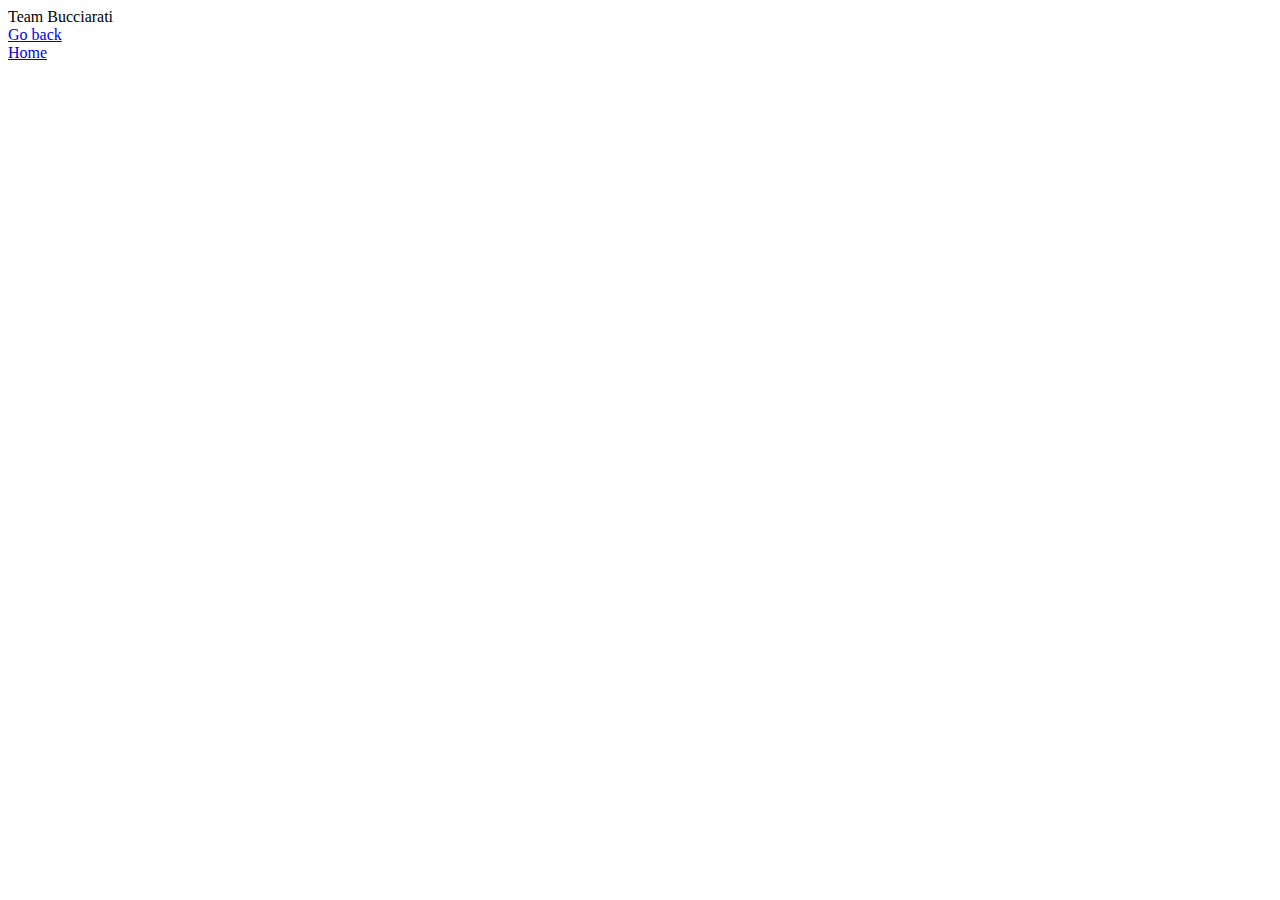
==== 3pamoka(Blogas)/Aboutus.html @ 4bbbda4f "Add files via upload" ====
<!DOCTYPE html>
<html>
    <head>
        <title>Team Bucciarati</title>
        <meta charset="utf-8">
        <link rel="stylesheet" type="text/css" href="blogostiliai.css">
    </head>
    <body class="backdrop">
        <header class="over">
            <div class="overtext">Team Bucciarati</div>
                <div class="quick"><a class="quicktext" href="Blog.html">Go back</a></div>
                <div class="quick"><a class="quicktext" href="Blog.html">Home</a></div>
        </header>
    </body>
</html>
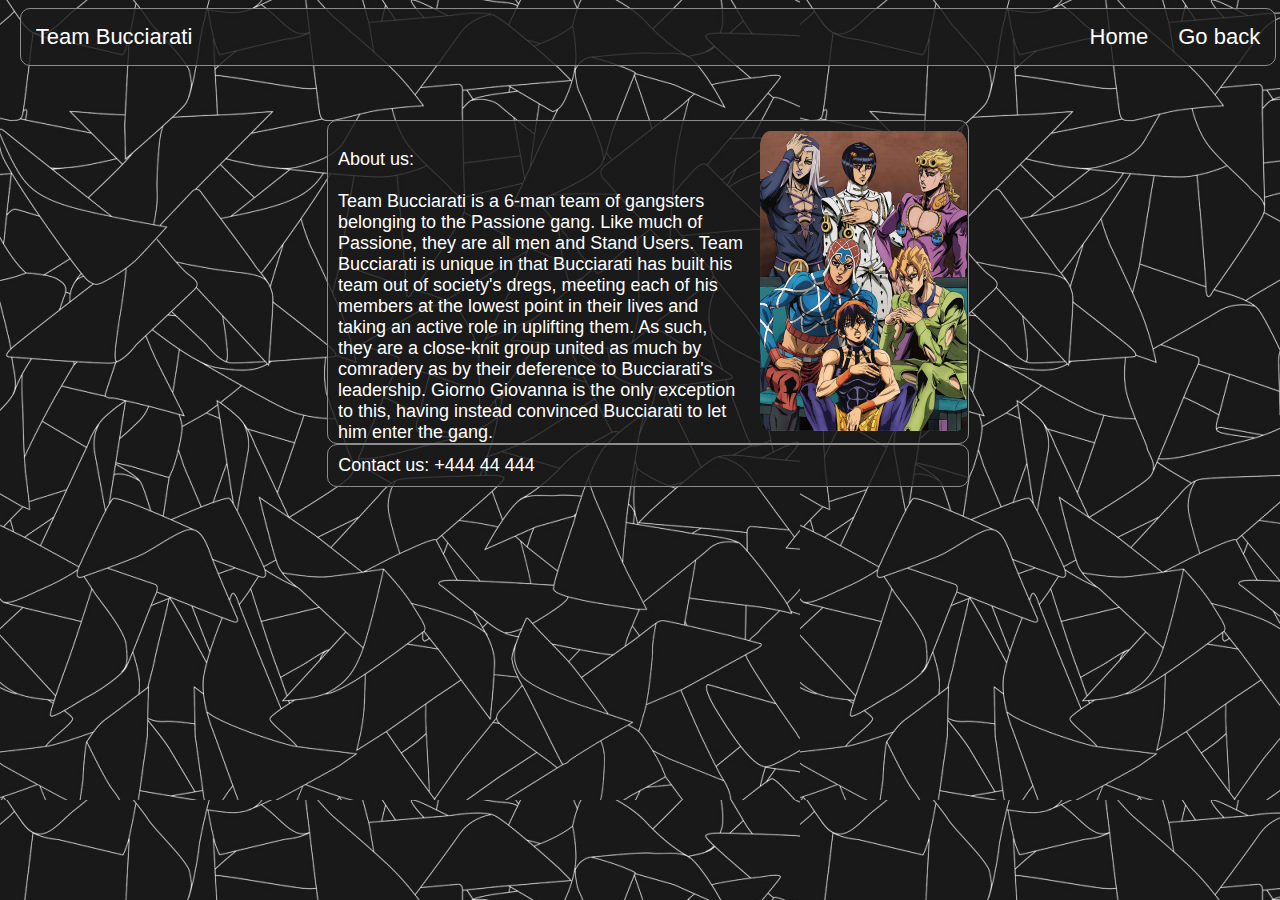
==== commit e336fe1e: "Add files via upload" ====
--- a/3pamoka(Blogas)/Aboutus.html
+++ b/3pamoka(Blogas)/Aboutus.html
@@ -9,7 +9,19 @@
         <header class="over">
             <div class="overtext">Team Bucciarati</div>
                 <div class="quick"><a class="quicktext" href="Blog.html">Go back</a></div>
-                <div class="quick"><a class="quicktext" href="Blog.html">Home</a></div>
+                <div class="quick"><a class="quicktext" href="Blog.html">Home</a></div>  
         </header>
+        <br><br><br>
+        <div class="page2box">
+         <div class="textbox2">
+            <p class="justtext">About us: <br><br>Team Bucciarati is a 6-man team of gangsters belonging to the Passione gang. Like much of Passione, they are all men and Stand Users. Team Bucciarati is unique in that Bucciarati has built his team out of society's dregs, meeting each of his members at the lowest point in their lives and taking an active role in uplifting them. As such, they are a close-knit group united as much by comradery as by their deference to Bucciarati's leadership. Giorno Giovanna is the only exception to this, having instead convinced Bucciarati to let him enter the gang.</p>
+        </div>
+        <div class="gangpicture2">
+            <img class="gangpicture" src="Images/TheGang.jpg">
+        </div>
+        </div>
+        <div class="numberbox">
+            <a class="number" href="Images/Confused_Mista.jpg">Contact us: +444 44 444</a>
+        </div>
     </body>
 </html>--- a/3pamoka(Blogas)/blogostiliai.css
+++ b/3pamoka(Blogas)/blogostiliai.css
@@ -0,0 +1,140 @@
+.over{
+    background-color: #1a1a1acc;
+    border: solid #8c8c8c 1px;
+    border-radius: 10px;
+    width: 98%;
+    margin: auto;
+}
+
+.overtext{
+    font-family: arial;
+    padding: 15px;
+    font-size: 22px;
+    color: white;
+    display: inline-block;
+}
+
+.quick{
+    padding: 15px;
+    float: right;
+}
+
+.quicktext{
+    color: white;
+    text-decoration: none;
+    font-size: 22px;
+    font-family: arial;
+}
+
+.quicktext:hover{
+    color: cornflowerblue;
+    transition-duration: 0.3s;
+}
+
+.backdrop{
+    background-image: url("Images/triangles.jpg");
+    width: 100%;
+}
+
+.articleimage{
+    height: 190px;
+    border-radius: 10px;
+    padding: 5px;
+    margin: auto;
+    display: block;
+    margin-left: auto;
+    margin-right: auto;
+}
+
+.textbox{
+    width: 190px;
+    color: rgba(255, 255, 255);
+    font-family: Arial;
+    font-size: 18px;
+    display: block;
+    margin-left: auto;
+    margin-right: auto;
+}
+
+.boxbox{
+    float: left;
+    width: 202px;
+    background-color: #1a1a1acc;
+    border: solid #8c8c8c 1px;
+    border-radius: 10px;
+    margin: 0 auto;
+}
+
+.boxboxbox{
+    margin-top: 0px;
+    margin: auto;
+    width: 92.56%;
+}
+
+.justtext{
+    color: white;
+    font-size: 18px;
+    font-family: Arial;
+    text-decoration: none;
+}
+
+.textbox2{
+    width: 63.7%;
+    display: inline-block;
+    padding: 10px;
+    height: 300px;
+    vertical-align: middle;
+}
+
+.gangpicture{
+    height: 300px;
+    border-radius: 5%;
+}
+
+.gangpicture2{
+    height: 300px;
+    display: inline-block;
+    vertical-align: middle;
+    
+}
+
+.page2box{
+    height: 322px;
+    width: 50%;
+    margin: 0 auto;
+    background-color: #1a1a1acc;
+    border: solid #8c8c8c 1px;
+    border-radius: 10px;
+}
+
+.numberbox{
+    width: 48.4%;
+    margin: 0 auto;
+    background-color: #1a1a1acc;
+    border: solid #8c8c8c 1px;
+    border-radius: 10px;
+    padding: 10px;
+}
+
+
+
+.page1box{
+    width: 96%;
+    margin: 0 auto;
+    background-color: #1a1a1acc;
+    border: solid #8c8c8c 1px;
+    border-radius: 10px;
+    padding: 10px;
+}
+
+.number{
+    color: white;
+    font-size: 18px;
+    font-family: Arial;
+    text-decoration: none;
+}
+
+.number:hover{
+    color: cornflowerblue;
+    transition-duration: 0.3s;
+}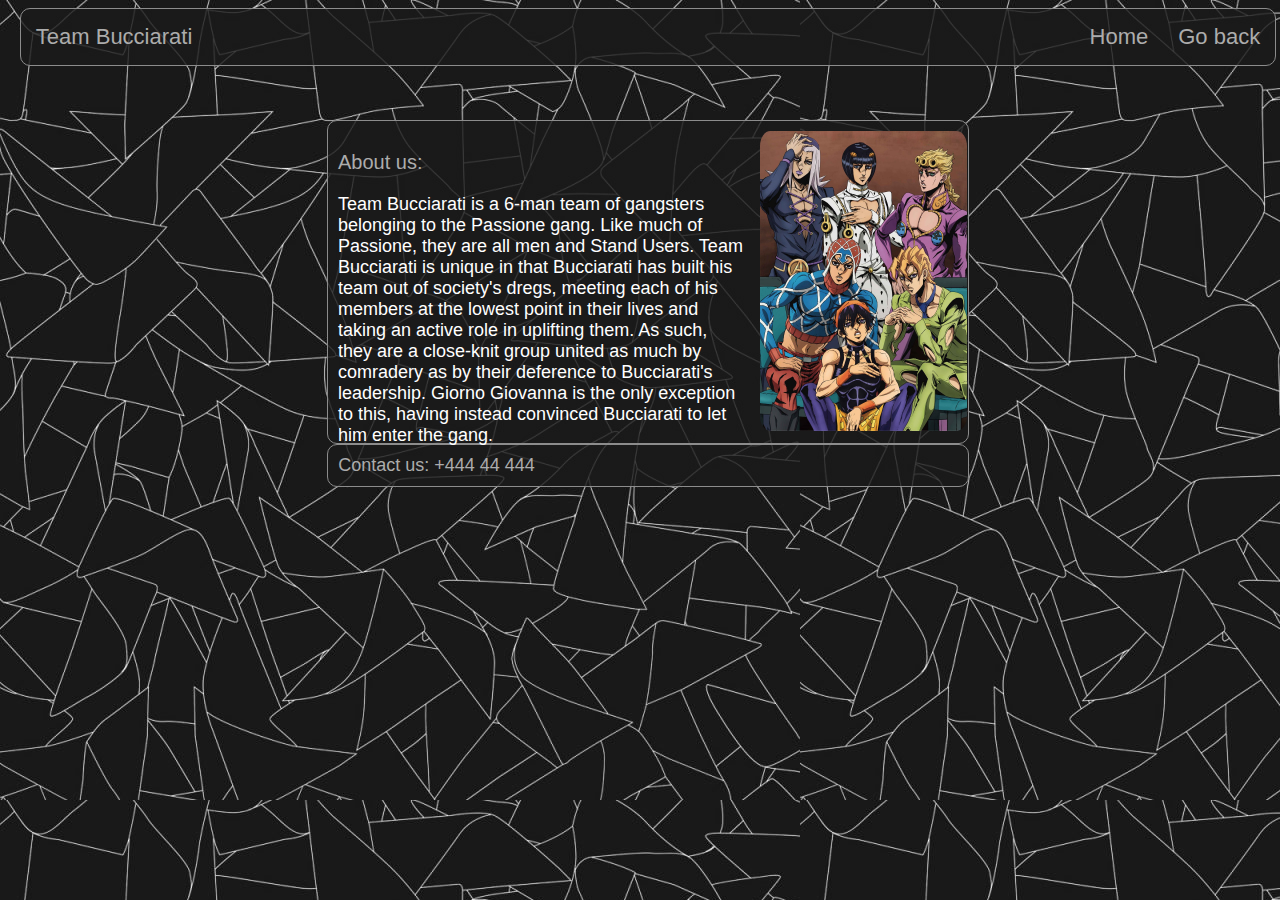
==== commit 1086142b: "Add files via upload" ====
--- a/3pamoka(Blogas)/Aboutus.html
+++ b/3pamoka(Blogas)/Aboutus.html
@@ -14,7 +14,8 @@
         <br><br><br>
         <div class="page2box">
          <div class="textbox2">
-            <p class="justtext">About us: <br><br>Team Bucciarati is a 6-man team of gangsters belonging to the Passione gang. Like much of Passione, they are all men and Stand Users. Team Bucciarati is unique in that Bucciarati has built his team out of society's dregs, meeting each of his members at the lowest point in their lives and taking an active role in uplifting them. As such, they are a close-knit group united as much by comradery as by their deference to Bucciarati's leadership. Giorno Giovanna is the only exception to this, having instead convinced Bucciarati to let him enter the gang.</p>
+            <p class="headings">About us:</p>
+            <p class="justtext">Team Bucciarati is a 6-man team of gangsters belonging to the Passione gang. Like much of Passione, they are all men and Stand Users. Team Bucciarati is unique in that Bucciarati has built his team out of society's dregs, meeting each of his members at the lowest point in their lives and taking an active role in uplifting them. As such, they are a close-knit group united as much by comradery as by their deference to Bucciarati's leadership. Giorno Giovanna is the only exception to this, having instead convinced Bucciarati to let him enter the gang.</p>
         </div>
         <div class="gangpicture2">
             <img class="gangpicture" src="Images/TheGang.jpg">
--- a/3pamoka(Blogas)/blogostiliai.css
+++ b/3pamoka(Blogas)/blogostiliai.css
@@ -10,7 +10,7 @@
     font-family: arial;
     padding: 15px;
     font-size: 22px;
-    color: white;
+    color: #acacac;
     display: inline-block;
 }
 
@@ -20,7 +20,7 @@
 }
 
 .quicktext{
-    color: white;
+    color: #acacac;
     text-decoration: none;
     font-size: 22px;
     font-family: arial;
@@ -125,10 +125,13 @@
     border: solid #8c8c8c 1px;
     border-radius: 10px;
     padding: 10px;
+    position: absolute;
+    top: 570px;
+    left: 2%;
 }
 
 .number{
-    color: white;
+    color: #acacac;
     font-size: 18px;
     font-family: Arial;
     text-decoration: none;
@@ -137,4 +140,22 @@
 .number:hover{
     color: cornflowerblue;
     transition-duration: 0.3s;
+}
+
+.justtextlink{
+    color: white;
+    font-size: 18px;
+    font-family: Arial;
+    text-decoration: none;
+}
+
+.justtextlink:hover{
+    color: cornflowerblue;
+    transition: 0.3s;
+}
+
+.headings{
+    color: #acacac;
+    font-size: 20px;
+    font-family: Arial;
 }